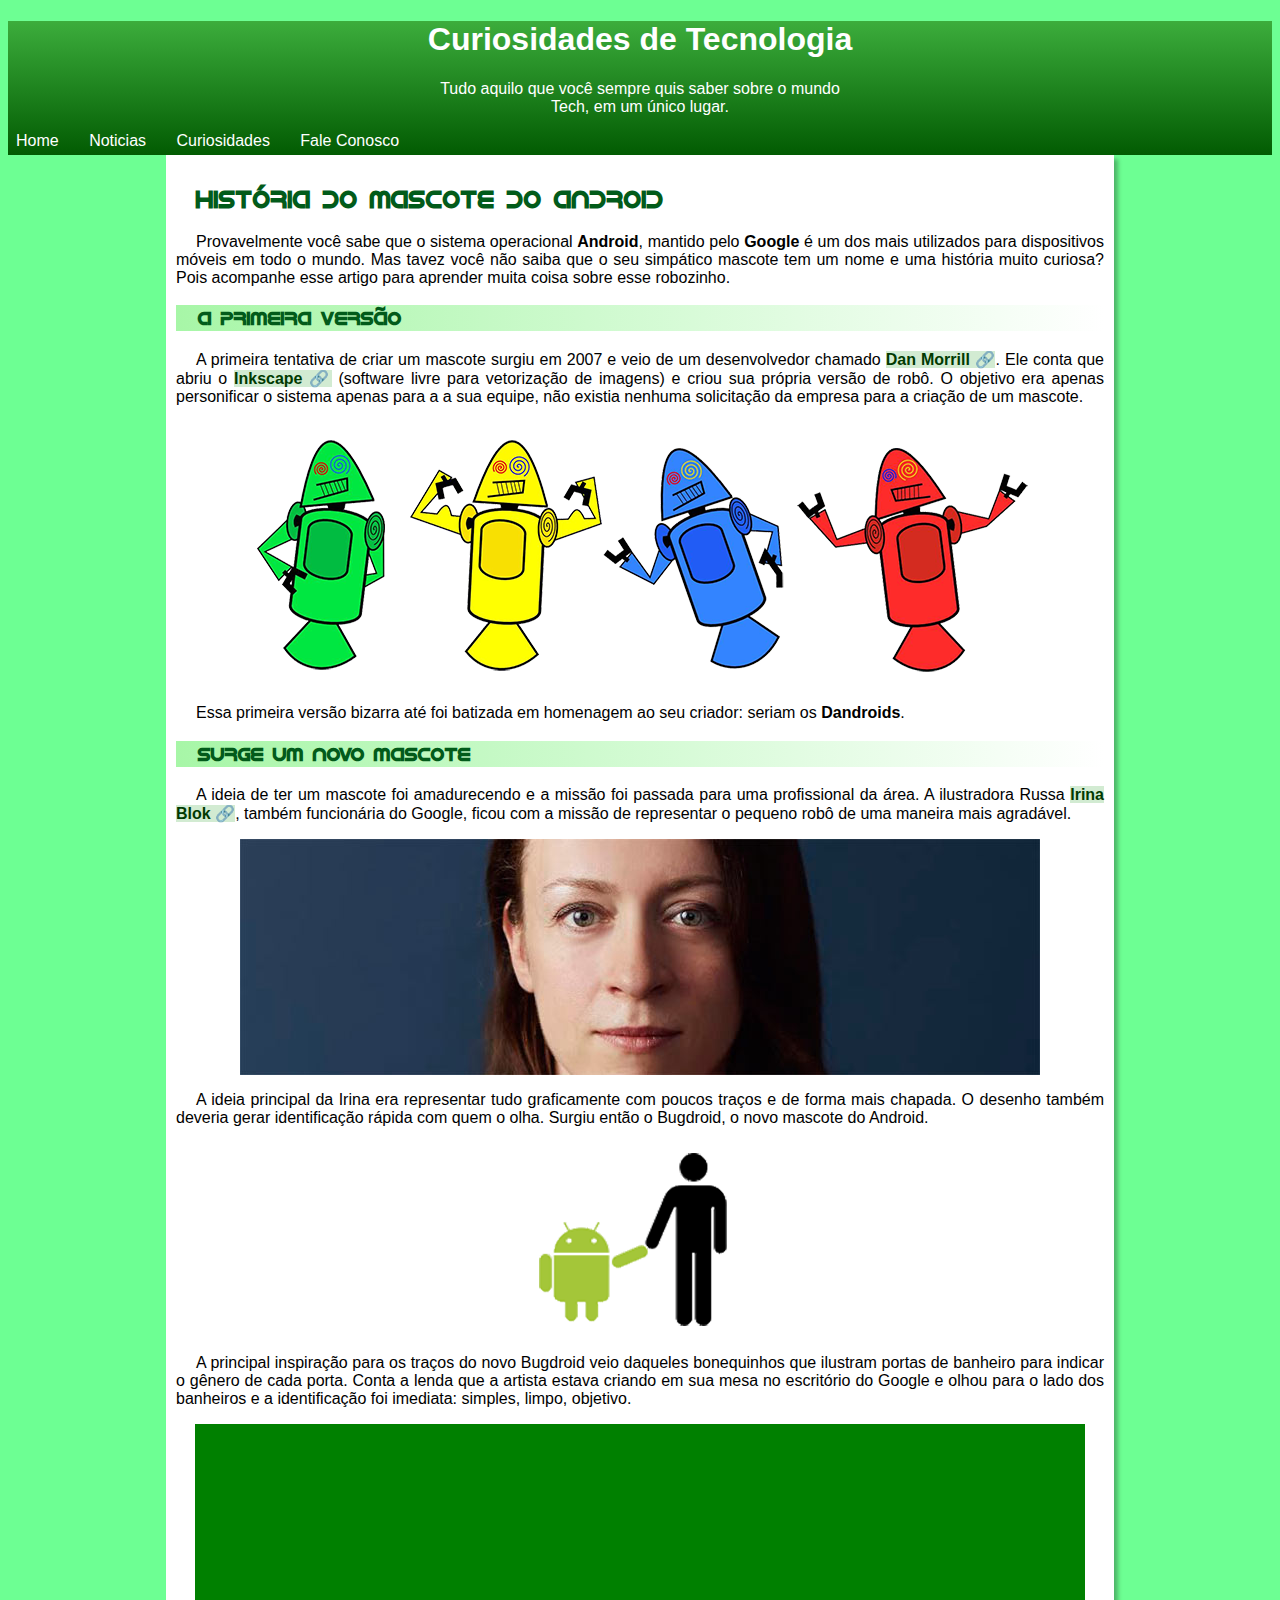
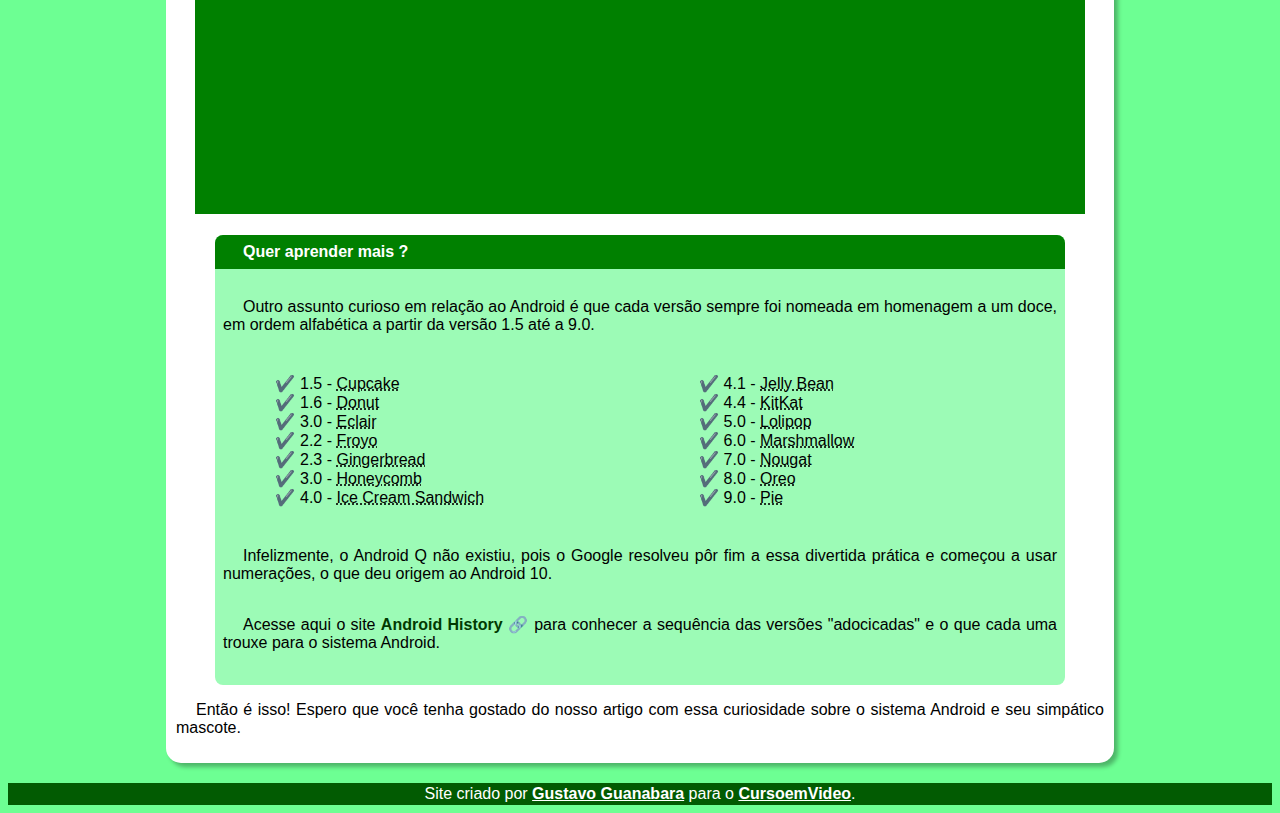
==== index.html @ 3389f81c "Atualizando o repositório do projeto" ====
<!DOCTYPE html>
<html lang="pt-br">
<head>
    <meta charset="UTF-8">
    <meta name="viewport" content="width=device-width, initial-scale=1.0">
    <link rel="stylesheet" href="android_style.css">
    <link rel="shortcut icon" href="pacote-projeto-d010/imagens/favicon.ico" type="image/x-icon">
    <title>Criação do Android</title>
    <style>
        @font-face {
            font-family: 'Android_font';
            src: url(pacote-projeto-d010/fontes/idroid.otf) format('opentype');
        }
    </style>
</head>

<body>
    <header>
        <h1 id="principal">Curiosidades de Tecnologia</h1>
        <p id="frase_cabecalho">Tudo aquilo que você sempre quis saber sobre o mundo <br> Tech, em um único lugar.</p>
        <nav>
            <a href="#">Home</a>
            <a href="#">Noticias</a>
            <a href="#">Curiosidades</a>
            <a href="#">Fale Conosco</a>
        </nav>
    </header>
    <main>
        <h2>História do Mascote do Android</h2>
        
        <p>Provavelmente você sabe que o sistema operacional <strong>Android</strong>, mantido pelo <strong>Google</strong> é um dos mais utilizados para dispositivos móveis em todo o mundo. Mas tavez você não saiba que o seu simpático mascote tem um nome e uma história muito curiosa? Pois acompanhe esse artigo para aprender muita coisa sobre esse robozinho.</p>
        
        <h3>A primeira versão</h3>
        
        <p>A primeira tentativa de criar um mascote surgiu em 2007 e veio de um desenvolvedor chamado <a class="links_main" href="#">Dan Morrill 🔗</a>. Ele conta que abriu o <a class="links_main" href="https://inkscape.org/pt-br/" target="_blank" rel="external">Inkscape 🔗</a> (software livre para vetorização de imagens) e criou sua própria versão de robô. O objetivo era apenas personificar o sistema apenas para a a sua equipe, não existia nenhuma solicitação da empresa para a criação de um mascote.</p>

        <img src="pacote-projeto-d010/imagens/dan-droids.png" alt="bugdroid">

        <p>Essa primeira versão bizarra até foi batizada em homenagem ao seu criador: seriam os <strong>Dandroids</strong>.</p>

        <h3>Surge um novo mascote</h3>
        <p>A ideia de ter um mascote foi amadurecendo e a missão foi passada para uma profissional da área. A ilustradora Russa <a class="links_main" href="#">Irina Blok 🔗</a>, também funcionária do Google, ficou com a missão de representar o pequeno robô de uma maneira mais agradável.</p>

        <img src="pacote-projeto-d010/imagens/irina-blok.jpg" alt="Irina">
        <p>A ideia principal da Irina era representar tudo graficamente com poucos traços e de forma mais chapada. O desenho também deveria gerar identificação rápida com quem o olha. Surgiu então o Bugdroid, o novo mascote do Android.</p>

        <img src="pacote-projeto-d010/imagens/bugdroid.png" alt="bugdroid">

        <p>A principal inspiração para os traços do novo Bugdroid veio daqueles bonequinhos que ilustram portas de banheiro para indicar o gênero de cada porta. Conta a lenda que a artista estava criando em sua mesa no escritório do Google e olhou para o lado dos banheiros e a identificação foi imediata: simples, limpo, objetivo.</p>

        <iframe width="850px" height="350" src="https://www.youtube.com/embed/l2UDgpLz20M" title="YouTube video player" frameborder="0" allow="accelerometer; autoplay; clipboard-write; encrypted-media; gyroscope; picture-in-picture; web-share" allowfullscreen></iframe>

        <div>
            <h4>Quer aprender mais ?</h4>
            <p>Outro assunto curioso em relação ao Android é que cada versão sempre foi nomeada em homenagem a um doce, em ordem alfabética a partir da versão 1.5 até a 9.0.</p>

            <ul class="listas" type="square">
                <li>1.5 - <abbr title="Bolo">Cupcake</abbr></li>
                <li>1.6 - <abbr title="Donuts">Donut</abbr></li>
                <li>3.0 - <abbr title="Eclair">Eclair</abbr></li>
                <li>2.2 - <abbr title="Bolo gelado">Froyo</abbr></li>
                <li>2.3 - <abbr title="Pão de mel">Gingerbread</abbr></li>
                <li>3.0 - <abbr title="Favo">Honeycomb</abbr></li>
                <li>4.0 - <abbr title="Sanduiche de sorvete">Ice Cream Sandwich</abbr></li>
            </ul>
            <ul class="listas" type="square">
                <li>4.1 - <abbr title="Feijão gelatinoso">Jelly Bean</abbr></li>
                <li>4.4 - <abbr title="Chocolate">KitKat</abbr></li>
                <li>5.0 - <abbr title="Pirulito">Lolipop</abbr></li>
                <li>6.0 - <abbr title="Marshmallow">Marshmallow</abbr></li>
                <li>7.0 - <abbr title="Nogado">Nougat</abbr></li>
                <li>8.0 - <abbr title="Biscoito recheado">Oreo</abbr></li>
                <li>9.0 - <abbr title="Torta">Pie</abbr></li>
            </ul>
            <p> Infelizmente, o Android Q não existiu, pois o Google resolveu pôr fim a essa divertida prática e começou a usar numerações, o que deu origem ao Android 10.</p>
            <p> Acesse aqui o site <a id="link_da_div" href="#">Android History 🔗</a> para conhecer a sequência das versões "adocicadas" e o que cada uma trouxe para o sistema Android.</p>
        </div>

        <p>Então é isso! Espero que você tenha gostado do nosso artigo com essa curiosidade sobre o sistema Android e seu simpático mascote.</p>
    </main>

    <footer>
        <p>
            Site criado por <a class="links_footer" href="#">Gustavo Guanabara</a> para o <a class="links_footer" href="https://www.cursoemvideo.com/curso/" target="_blank" rel="external">CursoemVideo</a>.</p>
    </footer>    
    
</body>
</html>


<!-- <a href="pagina02.html" target="_self" rel="next">      -->
---- android_style.css ----
@charset "UTF-8";

header{
    color:white;               /*isso nao fez a cor dos links do nav ficar branco nao sei pq,tive que fazer isso no seletor de nav*/
    background-color: #00761f;
    background-image: linear-gradient(rgb(60, 173, 60), rgb(2, 91, 2));
    padding: 0px 0px 5px 0px;          /* 1º é em cima*/  
}

main{
    background-color: white;
    width: 58em;
    margin: auto;        /*pra centralizar a caixa da main na pagina*/
    text-align: justify;
    text-indent: 20px;
    padding: 10px;
    border-radius: 0px 0px 15px 15px;
    box-shadow: 4px 4px 4px rgba(0, 0, 0, 0.29);
}

footer{
    background-color:rgb(2, 91, 2) ;
    color: white;
    text-align: center;
    padding: 2px;
    margin-top: 20px;
}

footer > p{
    margin: 0px;        /*so pra corrigir o erro de quando coloco padding no footer, pq pega padding do footer + margem de 16 do paragrgafo*/
}

body{
    background-color: #6DFF93;
    font-family: Arial, Helvetica, sans-serif;
}

#principal{
    text-align: center;
}

#frase_cabecalho{
    text-align: center;
}

nav > a{
    text-decoration: none;
    color:white;
    margin-right: 12px;             /*tentei colocar com borda isso e nao deu, nao funcionava*/
    margin-left: 2px;
    margin-bottom: 2px;
    padding: 6px;
    border-radius: 5px;
}

nav > a:hover{
    text-decoration: underline;
    background-color: rgb(53, 176, 53);      /*muda a cor depois*/
}

h2{
    font-family: 'Android_font', Arial, Helvetica, sans-serif;
    color: #025b1a;
}

h3{
   background-image: linear-gradient(to right, rgb(167, 246, 167), rgb(255, 255, 255));
   padding: 2px; 
   font-family: 'Android_font', Arial, Helvetica, sans-serif;
   color: #025b1a;
}

img{
    display: block;          /*chatgpt que indicou fazer isso, deu certo, só o "margin auto" sozinho nao centralizou as imagens*/
    margin:auto;
}

iframe {
    display: block;
    margin: auto;
    background-color: green;
    padding: 20px;
}

h4{
    background-color: green;
    padding: 8px;
    color: white;
    border-radius: 8px 8px 0px 0px;       /*isso porque o bloco h4 sobrepoe a div, entao a borda que coloquei na div nao aparece no vertices de cima*/
}

div{
    background-color: #9cfbb6;
    width: 850px;
    height: 450px;
    margin: auto;
    border-radius: 8px;            
}

div > p{
    background-color: #9cfbb6;
    color: black;
    padding: 8px;
    text-indent: 20px;         /*vi chatgpt, isso eh pra dar espaço no começo do pagrafo */
} 

.links_main{
    background-color: rgba(31, 156, 31, 0.2);
    color: rgb(1, 58, 1);
    font-weight: bold;
    text-decoration: none;
}

#link_da_div{
    color: rgb(1, 58, 1);
    font-weight: bold;
    text-decoration: none;
}

.links_footer{
    font-weight: bold;
    color: white;
}

.links_main:hover{
    text-decoration: underline;
}

#link_da_div:hover{
    text-decoration: underline;
}

.links_footer:hover{
    text-decoration: underline;
}

.listas{
    display: inline-block;
    margin-right: 150px;
    list-style-type: none;   /*para remover os marcadores convencionais das listas (chatgpt)*/
}

.listas li::before{
    content: "✔️";
    margin-right: 5px;
}
/*
Acabamentos pra fazer depois:

.Pegar paleta de cores e colocar as cores mais aprecidas com as do site
.Colocar Fontes certas
.Colocar os links 



Coisas que nao consegui:

.Ajustar o cabecalho na pra ocupar um retangulo na tela toda na parte de cima(engraçado que a caixa da main so com padding ja colou na caixa de cima(header) do jeito que eu queria)
.sombra na parte esquerda da caixa main
.Ajustar a caixa do video colada nos limites laterais da caixa main(talvez se eu nao centraliza, e ir aumentando a largura ate bater no limite da diretia, funcione) -> FUNCIONOU, CONSEGUI AJUSTAR COM MARGIN-LEFT -10px  e WIDTH : 908px, mas acho que nao eh  o melhor jeito
*/

/*  O QUE FALTOU IMPLEMENTAR ?

-Paleta de cores
.COLAR A CAIXA DO HEADER E DO VIDEO NOS LIMITE DA PAGINA E DA CAIXA DA MAIN, RESPECTIVAMENTE. COLAR A CAIXA DO FOOTER NOS LIMITES DA TELA TAMBEM
.Responsividade(minha ideia pra tentar isso era fazer igual o exercicio 11 com a imagem "T")
*/


/*Aprendizados/coisas importantes que percebeu

.id pra varios elementos funciona, mas ta errado ! Se vai colocar um identificador pra mais de um h1 por exemplo, use class! id é pra apenas um elemento
*/


/*FEEDBACK COMPARANDO O QUE FIZ COM O QUE O PROFESSOR FALOU NAS AULAS DO PASSO A PASSO DESSE SITE

.Faltou, antes de começar a fazer o site: Fazer o layout(mas nesse caso isso ja tava pronto, mas nos proximos que nao estiver, fazemos); Paleta de cores(no adobe color faz facil); Selecionar as fontes que usará;
.O prof usou o titulo principal da main e titulo do cabeçalho ambos como h1 ...  
.O professor a lista que ta dentro daquela div como uma lista só ! eu fiz como duas pela disposição do elemento na tela, nao consegui fazer ficar do jeito desejado so com uma lista
.Algumas palavras que estavam mais destacadas no corpo da pagina eu usei por exemplo "font-wheith: bold", mas eh mais facile pode tbm envelopar com a tag strong
*/
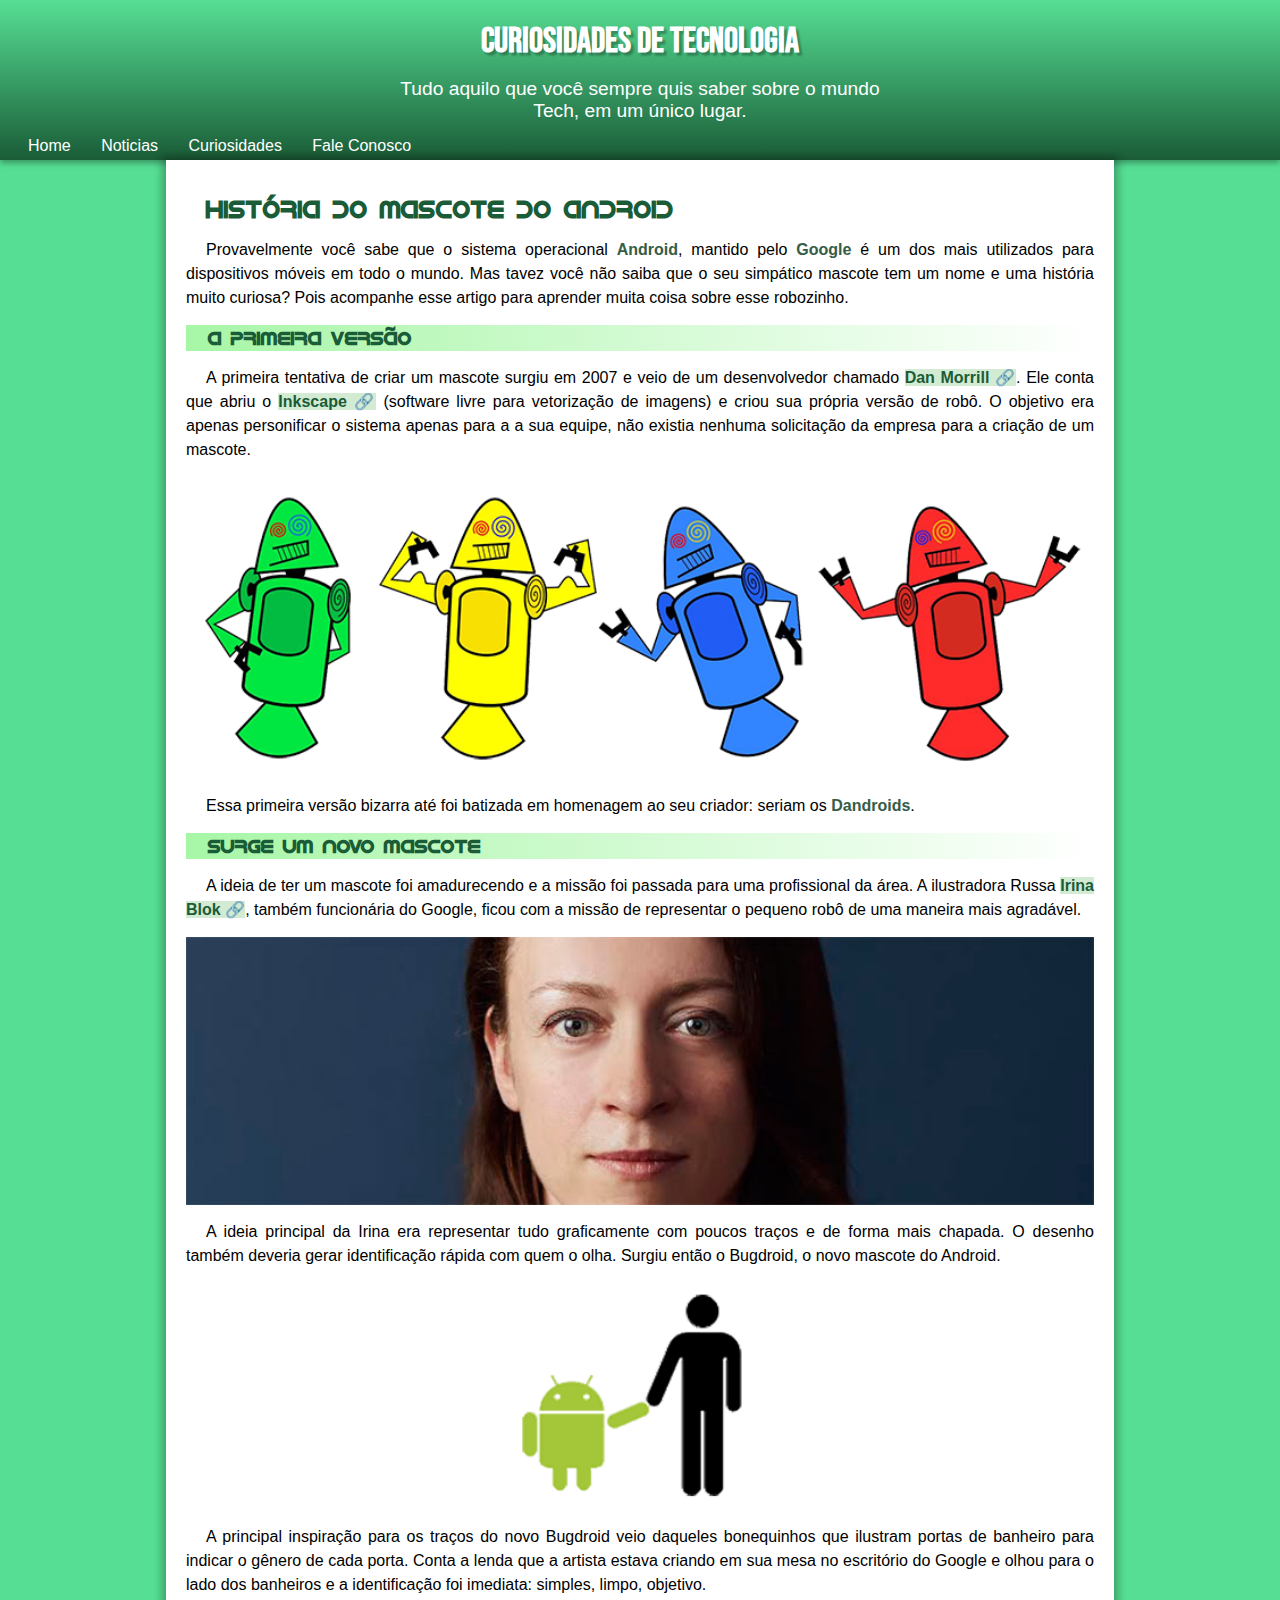
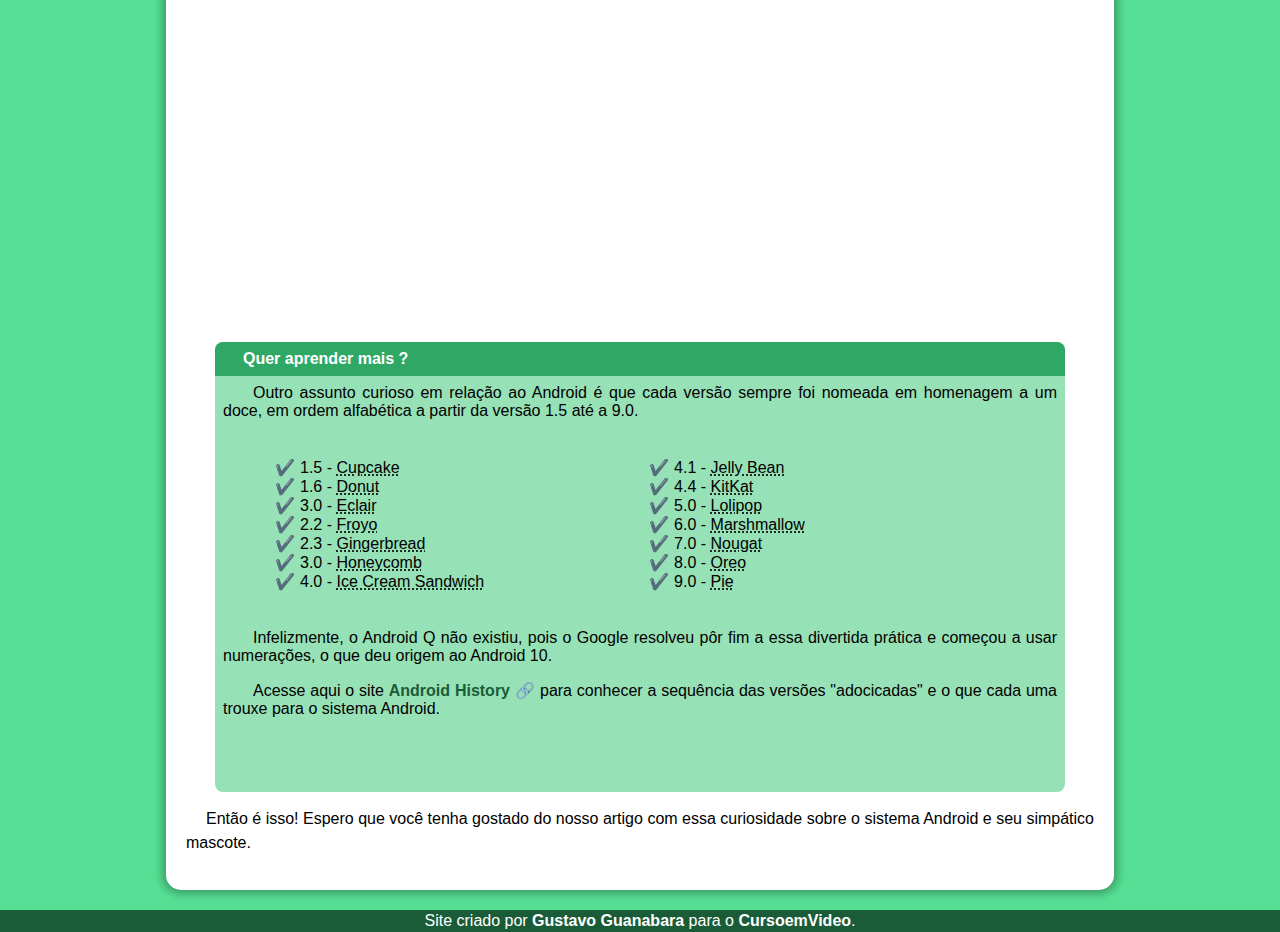
==== commit bb6b94ad: "Atualizando" ====
--- a/index.html
+++ b/index.html
@@ -3,15 +3,14 @@
 <head>
     <meta charset="UTF-8">
     <meta name="viewport" content="width=device-width, initial-scale=1.0">
-    <link rel="stylesheet" href="android_style.css">
+    <link rel="stylesheet" href="android_style2.css">
     <link rel="shortcut icon" href="pacote-projeto-d010/imagens/favicon.ico" type="image/x-icon">
     <title>Criação do Android</title>
-    <style>
-        @font-face {
-            font-family: 'Android_font';
-            src: url(pacote-projeto-d010/fontes/idroid.otf) format('opentype');
-        }
-    </style>
+
+    <!--importando a fonte Bebas do Google fonts com "link", o @import no arquivo do css nao funcionou-->
+    <link rel="preconnect" href="https://fonts.googleapis.com">
+    <link rel="preconnect" href="https://fonts.gstatic.com" crossorigin>
+    <link href="https://fonts.googleapis.com/css2?family=Bebas+Neue&display=swap" rel="stylesheet">
 </head>
 
 <body>
@@ -26,57 +25,53 @@
         </nav>
     </header>
     <main>
-        <h2>História do Mascote do Android</h2>
-        
-        <p>Provavelmente você sabe que o sistema operacional <strong>Android</strong>, mantido pelo <strong>Google</strong> é um dos mais utilizados para dispositivos móveis em todo o mundo. Mas tavez você não saiba que o seu simpático mascote tem um nome e uma história muito curiosa? Pois acompanhe esse artigo para aprender muita coisa sobre esse robozinho.</p>
-        
-        <h3>A primeira versão</h3>
-        
-        <p>A primeira tentativa de criar um mascote surgiu em 2007 e veio de um desenvolvedor chamado <a class="links_main" href="#">Dan Morrill 🔗</a>. Ele conta que abriu o <a class="links_main" href="https://inkscape.org/pt-br/" target="_blank" rel="external">Inkscape 🔗</a> (software livre para vetorização de imagens) e criou sua própria versão de robô. O objetivo era apenas personificar o sistema apenas para a a sua equipe, não existia nenhuma solicitação da empresa para a criação de um mascote.</p>
-
-        <img src="pacote-projeto-d010/imagens/dan-droids.png" alt="bugdroid">
-
-        <p>Essa primeira versão bizarra até foi batizada em homenagem ao seu criador: seriam os <strong>Dandroids</strong>.</p>
-
-        <h3>Surge um novo mascote</h3>
-        <p>A ideia de ter um mascote foi amadurecendo e a missão foi passada para uma profissional da área. A ilustradora Russa <a class="links_main" href="#">Irina Blok 🔗</a>, também funcionária do Google, ficou com a missão de representar o pequeno robô de uma maneira mais agradável.</p>
-
-        <img src="pacote-projeto-d010/imagens/irina-blok.jpg" alt="Irina">
-        <p>A ideia principal da Irina era representar tudo graficamente com poucos traços e de forma mais chapada. O desenho também deveria gerar identificação rápida com quem o olha. Surgiu então o Bugdroid, o novo mascote do Android.</p>
-
-        <img src="pacote-projeto-d010/imagens/bugdroid.png" alt="bugdroid">
-
-        <p>A principal inspiração para os traços do novo Bugdroid veio daqueles bonequinhos que ilustram portas de banheiro para indicar o gênero de cada porta. Conta a lenda que a artista estava criando em sua mesa no escritório do Google e olhou para o lado dos banheiros e a identificação foi imediata: simples, limpo, objetivo.</p>
-
-        <iframe width="850px" height="350" src="https://www.youtube.com/embed/l2UDgpLz20M" title="YouTube video player" frameborder="0" allow="accelerometer; autoplay; clipboard-write; encrypted-media; gyroscope; picture-in-picture; web-share" allowfullscreen></iframe>
-
-        <div>
-            <h4>Quer aprender mais ?</h4>
-            <p>Outro assunto curioso em relação ao Android é que cada versão sempre foi nomeada em homenagem a um doce, em ordem alfabética a partir da versão 1.5 até a 9.0.</p>
-
-            <ul class="listas" type="square">
-                <li>1.5 - <abbr title="Bolo">Cupcake</abbr></li>
-                <li>1.6 - <abbr title="Donuts">Donut</abbr></li>
-                <li>3.0 - <abbr title="Eclair">Eclair</abbr></li>
-                <li>2.2 - <abbr title="Bolo gelado">Froyo</abbr></li>
-                <li>2.3 - <abbr title="Pão de mel">Gingerbread</abbr></li>
-                <li>3.0 - <abbr title="Favo">Honeycomb</abbr></li>
-                <li>4.0 - <abbr title="Sanduiche de sorvete">Ice Cream Sandwich</abbr></li>
-            </ul>
-            <ul class="listas" type="square">
-                <li>4.1 - <abbr title="Feijão gelatinoso">Jelly Bean</abbr></li>
-                <li>4.4 - <abbr title="Chocolate">KitKat</abbr></li>
-                <li>5.0 - <abbr title="Pirulito">Lolipop</abbr></li>
-                <li>6.0 - <abbr title="Marshmallow">Marshmallow</abbr></li>
-                <li>7.0 - <abbr title="Nogado">Nougat</abbr></li>
-                <li>8.0 - <abbr title="Biscoito recheado">Oreo</abbr></li>
-                <li>9.0 - <abbr title="Torta">Pie</abbr></li>
-            </ul>
-            <p> Infelizmente, o Android Q não existiu, pois o Google resolveu pôr fim a essa divertida prática e começou a usar numerações, o que deu origem ao Android 10.</p>
-            <p> Acesse aqui o site <a id="link_da_div" href="#">Android History 🔗</a> para conhecer a sequência das versões "adocicadas" e o que cada uma trouxe para o sistema Android.</p>
-        </div>
-
-        <p>Então é isso! Espero que você tenha gostado do nosso artigo com essa curiosidade sobre o sistema Android e seu simpático mascote.</p>
+        <article>
+            <h2>História do Mascote do Android</h2>
+            
+            <p>Provavelmente você sabe que o sistema operacional <strong>Android</strong>, mantido pelo <strong>Google</strong> é um dos mais utilizados para dispositivos móveis em todo o mundo. Mas tavez você não saiba que o seu simpático mascote tem um nome e uma história muito curiosa? Pois acompanhe esse artigo para aprender muita coisa sobre esse robozinho.</p>
+            
+            <h3>A primeira versão</h3>
+            
+            <p>A primeira tentativa de criar um mascote surgiu em 2007 e veio de um desenvolvedor chamado <a class="links_main" href="#">Dan Morrill 🔗</a>. Ele conta que abriu o <a class="links_main" href="https://inkscape.org/pt-br/" target="_blank" rel="external">Inkscape 🔗</a> (software livre para vetorização de imagens) e criou sua própria versão de robô. O objetivo era apenas personificar o sistema apenas para a a sua equipe, não existia nenhuma solicitação da empresa para a criação de um mascote.</p>
+            <picture>
+                <source media="(max-width: 600px)" srcset="pacote-projeto-d010/imagens/dan-droids-pq.png">
+                <img src="pacote-projeto-d010/imagens/dan-droids.png" alt="bugdroid">
+            </picture>
+            <p>Essa primeira versão bizarra até foi batizada em homenagem ao seu criador: seriam os <strong>Dandroids</strong>.</p>
+            <h3>Surge um novo mascote</h3>
+            <p>A ideia de ter um mascote foi amadurecendo e a missão foi passada para uma profissional da área. A ilustradora Russa <a class="links_main" href="#">Irina Blok 🔗</a>, também funcionária do Google, ficou com a missão de representar o pequeno robô de uma maneira mais agradável.</p>
+            <picture>
+                <source media="(max-width: 600px)" srcset="pacote-projeto-d010/imagens/irina-blok-pq.jpg">
+                <img src="pacote-projeto-d010/imagens/irina-blok.jpg" alt="Irina">
+            </picture>
+            <p>A ideia principal da Irina era representar tudo graficamente com poucos traços e de forma mais chapada. O desenho também deveria gerar identificação rápida com quem o olha. Surgiu então o Bugdroid, o novo mascote do Android.</p>
+            <img src="pacote-projeto-d010/imagens/bugdroid.png" alt="bugdroid" id="bugdroid-pequena">
+            <p>A principal inspiração para os traços do novo Bugdroid veio daqueles bonequinhos que ilustram portas de banheiro para indicar o gênero de cada porta. Conta a lenda que a artista estava criando em sua mesa no escritório do Google e olhou para o lado dos banheiros e a identificação foi imediata: simples, limpo, objetivo.</p>
+            <iframe height="315" src="https://www.youtube.com/embed/l2UDgpLz20M" title="YouTube video player" frameborder="0" allow="accelerometer; autoplay; clipboard-write; encrypted-media; gyroscope; picture-in-picture; web-share" allowfullscreen></iframe>
+            <div>
+                <h4>Quer aprender mais ?</h4>
+                <p>Outro assunto curioso em relação ao Android é que cada versão sempre foi nomeada em homenagem a um doce, em ordem alfabética a partir da versão 1.5 até a 9.0.</p>
+                <ul type="square">
+                    <li>1.5 - <abbr title="Bolo">Cupcake</abbr></li>
+                    <li>1.6 - <abbr title="Donuts">Donut</abbr></li>
+                    <li>3.0 - <abbr title="Eclair">Eclair</abbr></li>
+                    <li>2.2 - <abbr title="Bolo gelado">Froyo</abbr></li>
+                    <li>2.3 - <abbr title="Pão de mel">Gingerbread</abbr></li>
+                    <li>3.0 - <abbr title="Favo">Honeycomb</abbr></li>
+                    <li>4.0 - <abbr title="Sanduiche de sorvete">Ice Cream Sandwich</abbr></li>
+                    <li>4.1 - <abbr title="Feijão gelatinoso">Jelly Bean</abbr></li>
+                    <li>4.4 - <abbr title="Chocolate">KitKat</abbr></li>
+                    <li>5.0 - <abbr title="Pirulito">Lolipop</abbr></li>
+                    <li>6.0 - <abbr title="Marshmallow">Marshmallow</abbr></li>
+                    <li>7.0 - <abbr title="Nogado">Nougat</abbr></li>
+                    <li>8.0 - <abbr title="Biscoito recheado">Oreo</abbr></li>
+                    <li>9.0 - <abbr title="Torta">Pie</abbr></li>
+                </ul>
+                <p> Infelizmente, o Android Q não existiu, pois o Google resolveu pôr fim a essa divertida prática e começou a usar numerações, o que deu origem ao Android 10.</p>
+                <p> Acesse aqui o site <a id="link_da_div" href="#">Android History 🔗</a> para conhecer a sequência das versões "adocicadas" e o que cada uma trouxe para o sistema Android.</p>
+            </div>
+            <p>Então é isso! Espero que você tenha gostado do nosso artigo com essa curiosidade sobre o sistema Android e seu simpático mascote.</p>
+        </article>
     </main>
 
     <footer>
--- a/android_style2.css
+++ b/android_style2.css
@@ -0,0 +1,289 @@
+@charset "UTF-8";
+
+
+/*
+    PALETA DE CORES
+    #83E1AD
+    #3DDB84   -> BASE da paleta
+    #2FA866
+    #1A5C37
+    #355C47
+*/
+
+@font-face {
+    font-family: 'Android_font';
+    src: url(pacote-projeto-d010/fontes/idroid.otf) format('opentype');
+}
+
+
+@import url('https://fonts.googleapis.com/css2?family=Bebas+Neue&display=swap'); /*nao ta funcionando, mas vou deixar aqui */
+
+:root{
+    --cor01: #97e1b7;
+    --cor02: #56df94;
+    --cor03: #2FA866;
+    --cor04: #1A5C37;
+    --cor05: #355C47;
+
+    /* fontes */
+    --fonte_padrao: Arial, Helvetica, sans-serif;
+    --fonte_titulo_principal: 'Bebas Neue', sans-serif;
+    --fonte_android: 'Android_font', Arial, Helvetica, sans-serif;
+}
+
+*{
+    margin: 0px;
+}
+
+header{
+    color:white;               /*isso nao fez a cor dos links do nav ficar branco nao sei pq,tive que fazer isso no seletor de nav*/
+   
+    background-image: linear-gradient(var(--cor02), var(--cor04));
+    padding: 20px 20px 5px 20px;          /* 1º é em cima*/  
+    box-shadow: 0px 3px 6px 0px rgba(0, 0, 0, 0.341);
+}
+
+
+main{
+    background-color: white;
+    min-width: 320px;   /*na menor largura do navegador, fica com 542.40px, ai coloquei esse valor ai pra adaptar, pouco menos pra ficar melhor*/
+    max-width: 58em;   /*isso é a largura original que coloquei, agora, limita isso como máxima*/
+    margin: auto;       /*pra centralizar a caixa da main na pagina*/
+    text-align: justify;
+    text-indent: 20px;
+    padding: 10px;
+    border-radius: 0px 0px 15px 15px;
+    box-shadow: 0px 0px 9px 4px rgba(0, 0, 0, 0.29); 
+}
+
+main strong{
+    color: var(--cor05);
+}
+
+article{
+    padding: 10px;
+}
+
+article > p{
+    margin-top: 15px;
+    margin-bottom: 15px;
+    line-height: 1.5em;
+
+}
+
+footer{
+    background-color:var(--cor04) ;
+    color: white;
+    text-align: center;
+    padding: 2px;
+    margin-top: 20px;
+}
+
+footer > p{
+    margin: 0px;        /*so pra corrigir o erro de quando coloco padding no footer, pq pega padding do footer + margem de 16 do paragrgafo*/
+}
+
+body{
+    background-color: var(--cor02);
+    font-family: var(--fonte_padrao);
+}
+
+#principal{
+    text-align: center;
+    font-size: 2.2em;
+    font-family: var(--fonte_titulo_principal);
+    text-shadow: 3px 3px 2px rgba(0, 0, 0, 0.282);
+}
+
+#frase_cabecalho{
+    text-align: center;
+    font-size: 1.2em;
+    padding: 15px 0px;
+}
+
+
+nav > a{
+    text-decoration: none;
+    color:white;
+    margin-right: 12px;             /*tentei colocar com borda isso e nao deu, nao funcionava*/
+    margin-left: 2px;
+    margin-bottom: 2px;
+    padding: 6px;
+    border-radius: 5px;
+}
+
+nav > a:hover{
+    text-decoration: underline;
+    background-color: var(--cor01);      /*muda a cor depois*/
+    color:var(--cor03);
+    font-weight: bold;
+    transition-duration: 0.25s;
+}
+
+h2{
+    font-family: 'Android_font', Arial, Helvetica, sans-serif;
+    color: var(--cor04);
+    margin: 15px 0px 15px 0px;
+}
+
+h3{
+   background-image: linear-gradient(to right, rgb(167, 246, 167), transparent); /*esse transparnt vi na aula, mas o braco tava servindo*/
+   padding: 2px; 
+   font-family: var(--fonte_android);
+   color: var(--cor04);
+   margin: 10px 0px 10px 0px;
+}
+
+img{
+    display: block;          /*chatgpt que indicou fazer isso, deu certo, só o "margin auto" sozinho nao centralizou as imagens*/
+    margin:auto;
+    width: 100%;
+}
+
+#bugdroid-pequena{
+    max-width: 350px;
+}
+
+/*
+div.div_video{
+    background-color: var(--cor04);
+    margin:0px -60px 20px -20px;
+    padding: 20px;
+    /*padding-bottom: 50%;*/
+ /*   position: relative;
+}
+*/
+
+/*div.div_video > iframe{
+
+    position: absolute;     
+    top: 5%;
+    left: 5%;
+    width: 90%;
+    height: 90%;
+}*/
+
+iframe{               /*desisti de tentar colar o video nas bordas laterais da main*/
+    display: block;
+    width: 100%;
+}
+
+
+h4{
+    background-color: var(--cor03);
+    padding: 8px;
+    color: white;
+    border-radius: 8px 8px 0px 0px;       /*isso porque o bloco h4 sobrepoe a div, entao a borda que coloquei na div nao aparece no vertices de cima*/
+}
+
+div{                                  /* ta perdendo a borda arredondada no vertices de baixo qnd diminui a tela... n sei pq*/
+    background-color: var(--cor01);
+    min-width: 300px;             
+    max-width: 850px;
+    min-height: 450px;
+    margin: auto;
+    margin-top: 15px;
+    margin-bottom: 15px;
+    border-radius: 8px;            
+}
+
+div > p{
+    background-color: var(--cor01);
+    color: black;
+    padding: 8px;
+    text-indent: 30px;         /*vi chatgpt, isso eh pra dar espaço no começo do pagrafo */
+} 
+
+
+div > ul{
+    columns: 2;
+    column-gap: 145px; /*chatgtp passou esse comando, ajustei esse tamanho do devTOLLS*/
+    margin-top: 30px; 
+    margin-bottom: 30px;
+}
+
+.links_main{
+    background-color: rgba(31, 156, 31, 0.2);  /*nao coloquei cores da paleta aqui pra nao ter que mexer de novo na transparencia*/
+    color: var(--cor04);
+    font-weight: bold;
+    text-decoration: none;
+}
+
+#link_da_div{
+    color: var(--cor04);
+    font-weight: bold;
+    text-decoration: none;
+}
+
+.links_footer{
+    font-weight: bold;
+    color: white;
+    text-decoration: none;
+}
+
+
+.links_main:hover{
+    text-decoration: underline;
+}
+
+#link_da_div:hover{
+    text-decoration: underline;
+}
+
+.links_footer:hover{
+    text-decoration: underline;
+}
+
+ul{                           /*aqui era classe no meu site,  resolvi tirar e deixar o seletor ul (so tem uma lista agr, e so vai ser essa lista)*/
+    display: inline-block;
+    margin-right: 150px;
+    list-style-type: none;   /*para remover os marcadores convencionais das listas (chatgpt)*/
+}
+
+ul li::before{
+    content: "✔️";
+    margin-right: 5px;
+}
+/*
+Acabamentos pra fazer depois:
+
+.Pegar paleta de cores e colocar as cores mais aprecidas com as do site
+.Colocar Fontes certas
+.Colocar os links 
+
+
+
+Coisas que nao consegui:
+
+.Ajustar o cabecalho na pra ocupar um retangulo na tela toda na parte de cima(engraçado que a caixa da main so com padding ja colou na caixa de cima(header) do jeito que eu queria)
+.sombra na parte esquerda da caixa main
+.Ajustar a caixa do video colada nos limites laterais da caixa main(talvez se eu nao centraliza, e ir aumentando a largura ate bater no limite da diretia, funcione) -> FUNCIONOU, CONSEGUI AJUSTAR COM MARGIN-LEFT -10px  e WIDTH : 908px, mas acho que nao eh  o melhor jeito
+*/
+
+/*  O QUE FALTOU IMPLEMENTAR ?
+
+-Paleta de cores
+.COLAR A CAIXA DO HEADER E DO VIDEO NOS LIMITE DA PAGINA E DA CAIXA DA MAIN, RESPECTIVAMENTE. COLAR A CAIXA DO FOOTER NOS LIMITES DA TELA TAMBEM
+.Responsividade(minha ideia pra tentar isso era fazer igual o exercicio 11 com a imagem "T")
+*/
+
+
+/*Aprendizados/coisas importantes que percebeu
+
+.id pra varios elementos funciona, mas ta errado ! Se vai colocar um identificador pra mais de um h1 por exemplo, use class! id é pra apenas um elemento
+*/
+
+
+/*FEEDBACK COMPARANDO O QUE FIZ COM O QUE O PROFESSOR FALOU NAS AULAS DO PASSO A PASSO DESSE SITE
+
+.Faltou, antes de começar a fazer o site: Fazer o layout(mas nesse caso isso ja tava pronto, mas nos proximos que nao estiver, fazemos); Paleta de cores(no adobe color faz facil); Selecionar as fontes que usará;
+.O prof usou o titulo principal da main e titulo do cabeçalho ambos como h1 ...  
+.O professor a lista que ta dentro daquela div como uma lista só ! eu fiz como duas pela disposição do elemento na tela, nao consegui fazer ficar do jeito desejado so com uma lista
+.Algumas palavras que estavam mais destacadas no corpo da pagina eu usei por exemplo "font-wheith: bold", mas eh mais facile pode tbm envelopar com a tag strong
+*/ 
+
+
+/*RESPONSIVIDADE DO VIDEO
+Do jeito que o professor ensinou ficou muito zuado meu video, nada responsivo.
+Usei algo que pensei: coloquei iframe pra ser tratado como box level, largura de 100% e ficou responsivo assim(só nao ficou encostando nos limites laterais do site)
+*/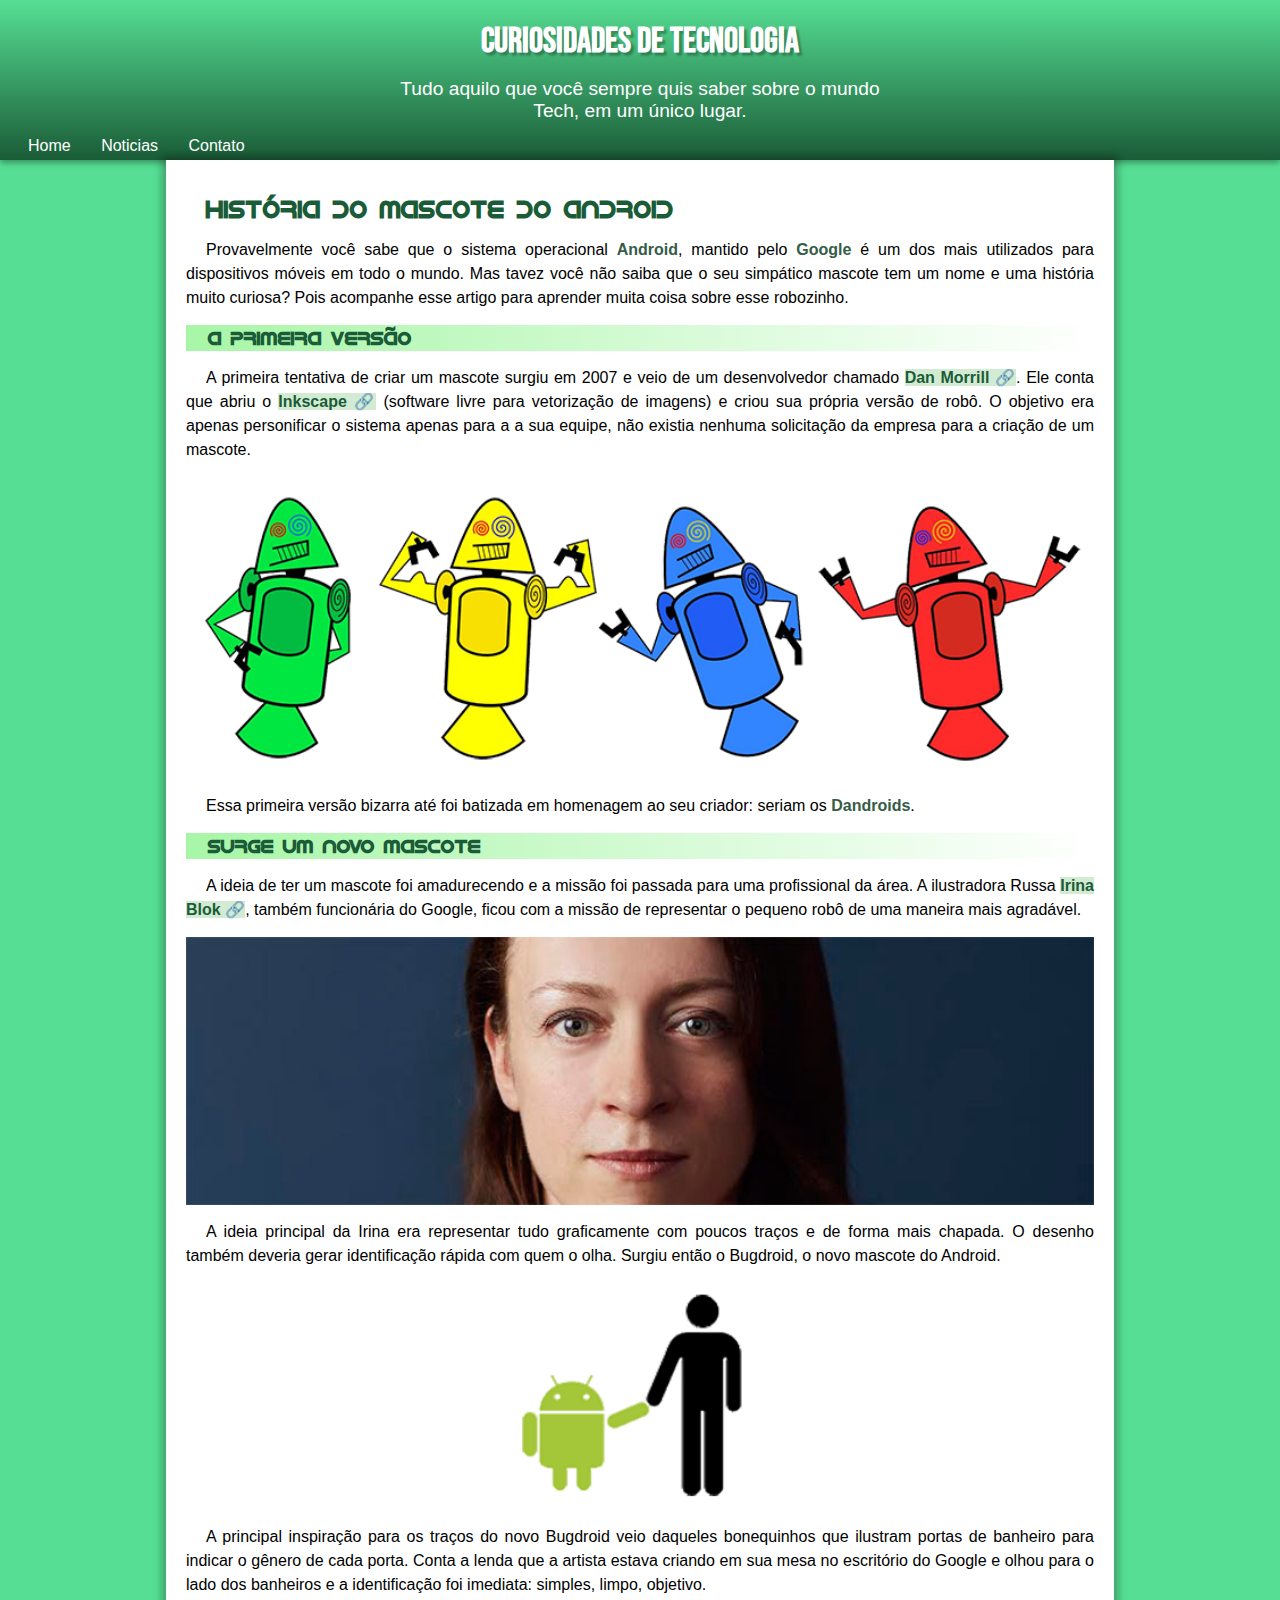
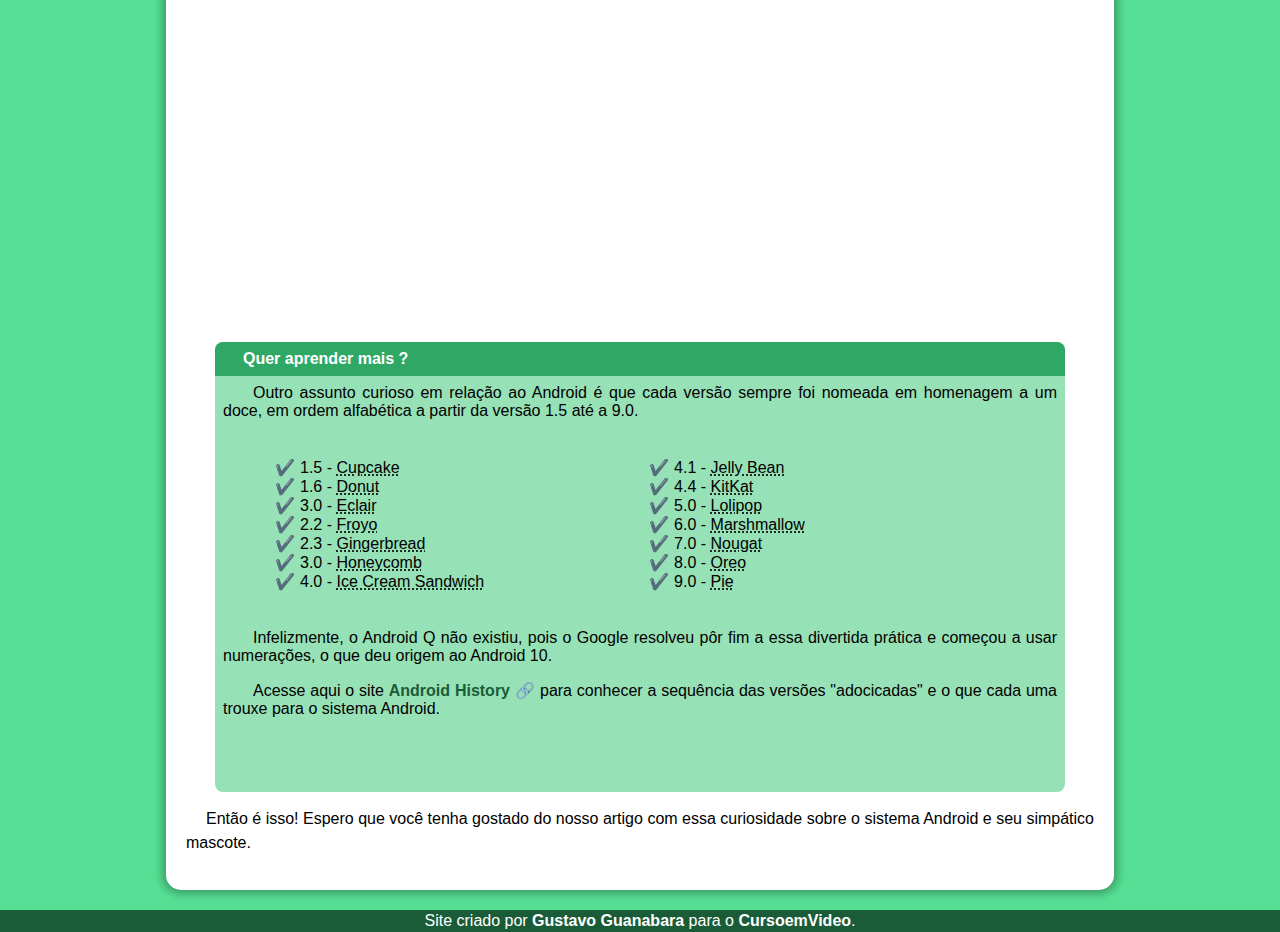
==== commit 19efbaef: "Atualizando o menu do cabeçalho" ====
--- a/index.html
+++ b/index.html
@@ -20,8 +20,7 @@
         <nav>
             <a href="#">Home</a>
             <a href="#">Noticias</a>
-            <a href="#">Curiosidades</a>
-            <a href="#">Fale Conosco</a>
+            <a href="#">Contato</a>
         </nav>
     </header>
     <main>
